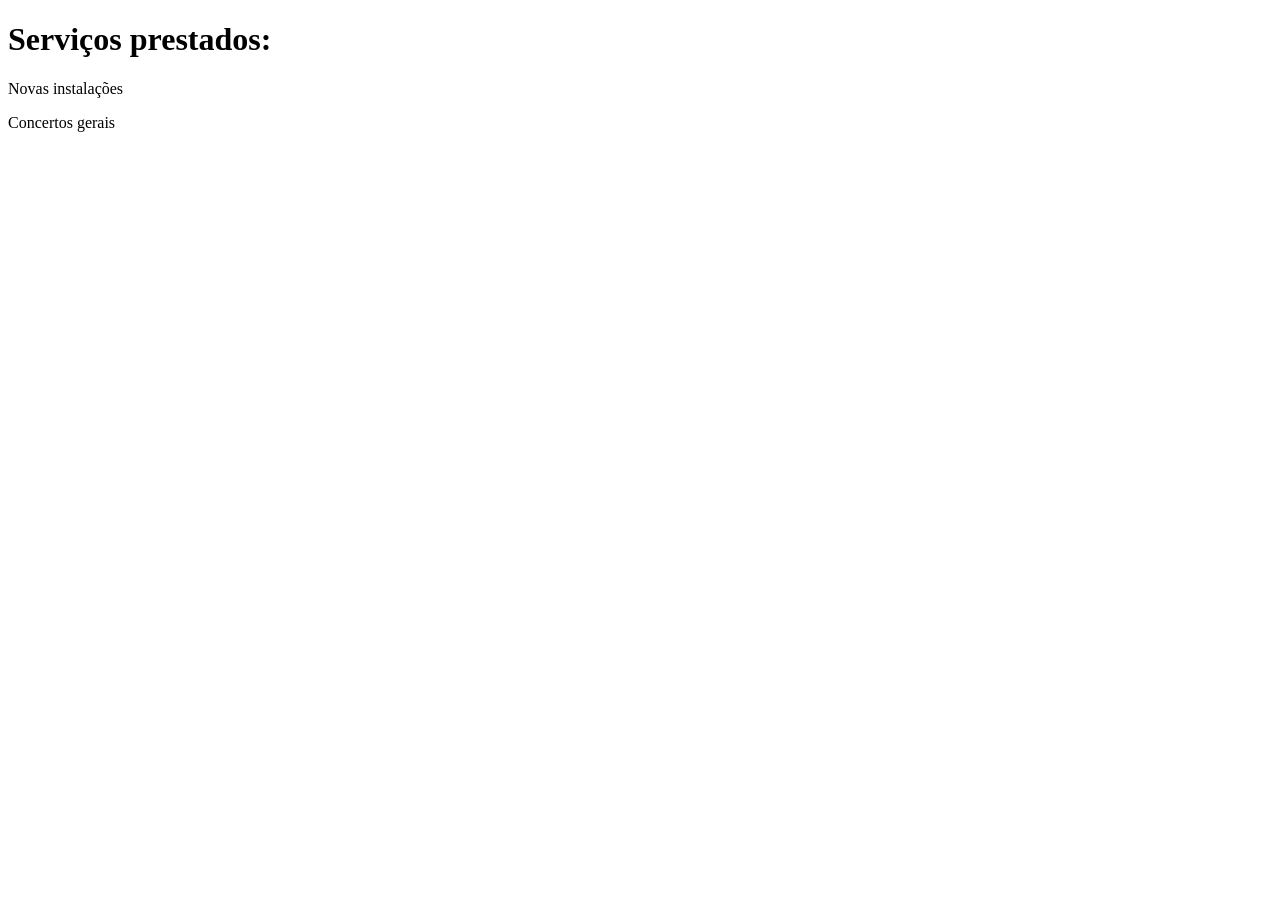
==== Projeto_Mario/nosso_servicos.html @ d1a6c62a "Finalizando o JavaScript e colocando o forms" ====
<!DOCTYPE html>
<html lang="pt-BR">
<head>
    <meta charset="UTF-8">
    <meta name="viewport" content="width=device-width, initial-scale=1.0">
    <title>Nossos serviços</title>
</head>
<body>
    <h1>Serviços prestados:</h1>

    <p>Novas instalações</p>
    <p>Concertos gerais</p>
    
</body>
</html>
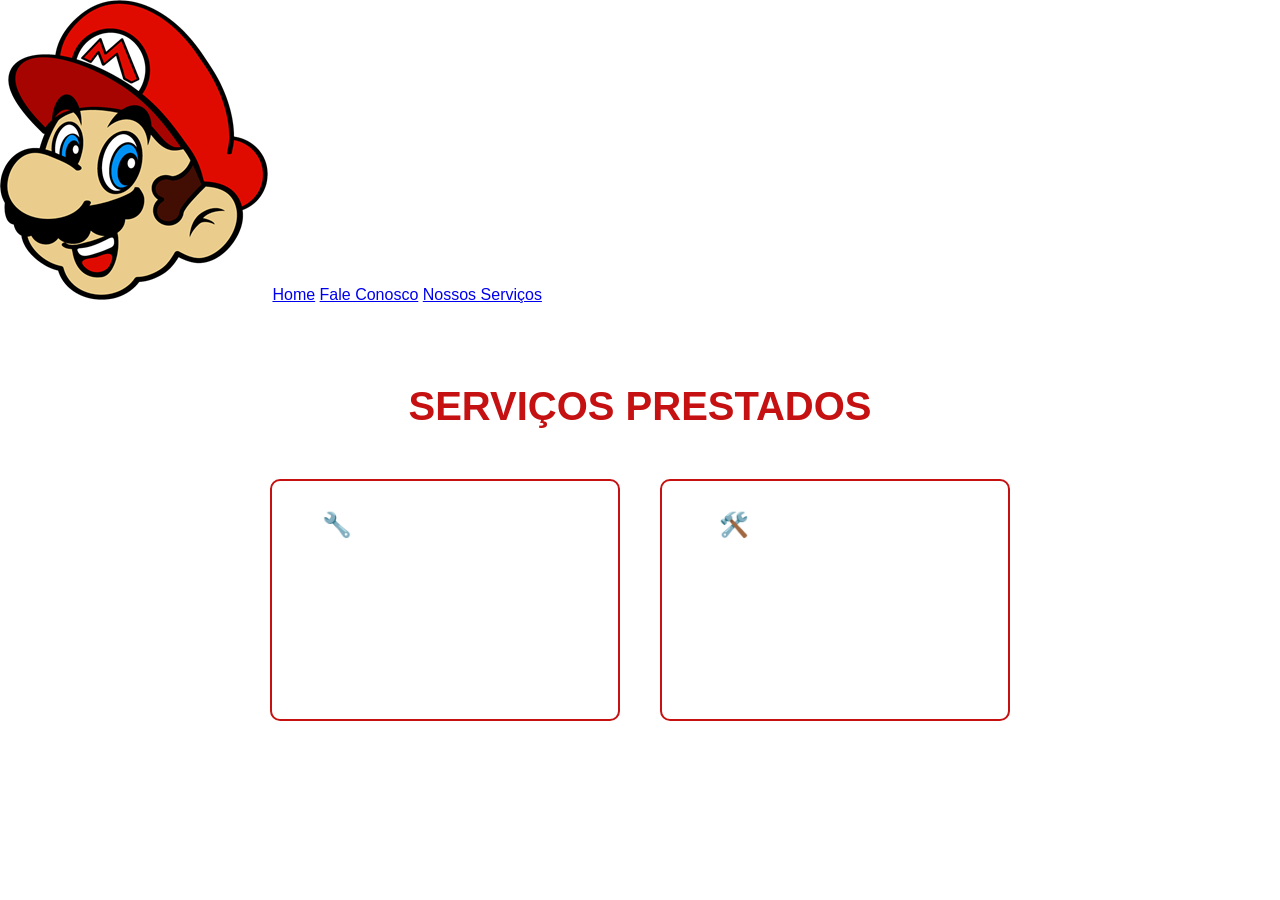
==== commit 6dd8627e: "Adicionando pagina Nossos serviços" ====
--- a/Projeto_Mario/nosso_servicos.html
+++ b/Projeto_Mario/nosso_servicos.html
@@ -1,15 +1,35 @@
 <!DOCTYPE html>
 <html lang="pt-BR">
+
 <head>
     <meta charset="UTF-8">
     <meta name="viewport" content="width=device-width, initial-scale=1.0">
-    <title>Nossos serviços</title>
+    <title>Nossos serviços - Marios e Luigi</title>
+    <link rel="stylesheet" href="./style.css">
 </head>
-<body>
-    <h1>Serviços prestados:</h1>
 
-    <p>Novas instalações</p>
-    <p>Concertos gerais</p>
-    
+<body class="" fundo-escuro">
+    <div class="" cabecalho">
+        <img alt="" logo-cabecalho" src="./img/logo-cabecalho.png" />
+        <a href="./index.html">Home</a>
+        <a href="https://wa.me/5511987291623?text=Vim%20pelo%20site.%0AGostaria%20de%20marcar%20uma%20visita" target="_blank">Fale Conosco</a>
+        <a href="./nosso_servicos.html">Nossos Serviços</a>
+    </div>
+
+    <div class="caixa-servicos">
+        <h1>Serviços Prestados</h1>
+
+        <div class="lista-servicos">
+            <div class="card-servico">
+                <h2>🔧 Novas instalações</h2>
+                <p>Realizamos a instalação completa de sistemas hidráulicos para sua casa ou comércio com a garantia de qualidade do Reino dos Cogumelos.</p>
+            </div>
+
+            <div class="card-servico">
+                <h2>🛠️ Consertos gerais</h2>
+                <p>Vazamentos, canos entupidos ou problemas de pressão? Nossa equipe resolve qualquer emergência de forma rápida e limpa.</p>
+            </div>
+        </div>
+    </div>
 </body>
 </html>
--- a/Projeto_Mario/style.css
+++ b/Projeto_Mario/style.css
@@ -0,0 +1,212 @@
+* {
+    margin: 0;
+    padding: 0;
+    box-sizing: border-box;
+    font-family: "mukta", sans-serif;
+}
+
+.logo-mario {
+    height: 350px;
+}
+
+button {
+    background-color: #c51111;
+    color: white;
+    width: 200px;
+    height: 50px;
+    border-radius: 3px;
+    border: none;
+    font-weight: bold;
+    text-transform: uppercase;
+    cursor: pointer;
+    margin-top: 30px;
+}
+
+.logo-luigi-mario {
+    height: 500px;
+}
+
+.caixa-info-texto {
+    width: 40%;
+}
+
+body {
+    height: 100vh;
+}
+
+.caixa-principal {
+    display: flex;
+    align-items: center;
+    justify-content: space-around;
+    padding: 100px;
+    height: 100vh;
+}
+
+.caixa-video {
+    position: fixed;
+    top: 0;
+    z-index: -1;
+}
+
+video {
+    min-width: 100vh;
+    min-height: 100vh;
+}
+
+.mascara-video {
+    background: linear-gradient(109deg,
+            rgba(10, 12, 16, 0.99) 15%,
+            rgba(10, 12, 16, 0.7) 50%,
+            rgba(10, 12, 16, 0.99) 85%);
+    width: 100%;
+    height: 100%;
+    position: fixed;
+    top: 0;
+}
+
+p {
+    color: white;
+    font-size: 20px;
+}
+
+.cabecalho {
+    display: flex;
+    align-items: center;
+    gap: 30px;
+    padding: 20px;
+}
+
+.cabecalho img {
+    width: 70px;
+}
+
+.cabecalho a {
+    color: white;
+    font-size: 24px;
+    cursor: pointer;
+    text-decoration: none;
+}
+
+.cabecalho a:hover {
+    color: #c51111;
+    transition: 0.3s ease-in-out;
+}
+
+.caixa-link-whats {
+    position: fixed;
+    bottom: 15px;
+    right: 12px;
+}
+
+.link-whats img {
+    width: 60px;
+}
+
+.link-whats {
+    cursor: pointer;
+}
+
+form {
+    background-color: white;
+    position: fixed;
+    top: 40%;
+    left: -345px;
+
+    display: flex;
+    flex-direction: column;
+    gap: 20px;
+
+    padding: 20px;
+    border-radius: 3px;
+    width: 350px;
+    z-index: 1;
+    transition: 0.5s left ease-in-out;
+}
+
+form input {
+    height: 40px;
+    padding-left: 5px;
+    border-radius: 5px;
+    border: 1px dashed gray;
+    outline-color: #18d80f;
+}
+
+form textarea {
+    padding-left: 5px;
+    border-radius: 5px;
+    border: 1px dashed gray;
+    outline-color: #18d80f;
+    height: 100px;
+}
+
+.mascara-formulario {
+    width: 100%;
+    height: 100%;
+    position: fixed;
+    top: 0;
+    background: linear-gradient(109deg,
+            rgba(10, 12, 16, 0.99) 15%,
+            rgba(10, 12, 16, 0.7) 50%,
+            rgba(10, 12, 16, 0.99) 85%);
+    visibility: hidden;
+    transition: 0.5s visibility ease-in-out;
+
+}
+
+/* --- ESTILOS DA PÁGINA DE SERVIÇOS --- */
+
+.fundo-escuro {
+    /* Simula o fundo escuro do vídeo da página principal */
+    background: linear-gradient(109deg,
+            rgba(10, 12, 16, 0.99) 15%,
+            rgba(10, 12, 16, 0.85) 50%,
+            rgba(10, 12, 16, 0.99) 85%);
+    background-color: #0a0c10;
+    height: 100vh;
+}
+
+.caixa-servicos {
+    padding: 80px 100px;
+    text-align: center;
+}
+
+.caixa-servicos h1 {
+    color: #c51111; /* Vermelho do botão */
+    font-size: 40px;
+    margin-bottom: 50px;
+    text-transform: uppercase;
+}
+
+.lista-servicos {
+    display: flex;
+    justify-content: center;
+    gap: 40px;
+    flex-wrap: wrap;
+}
+
+.card-servico {
+    background-color: rgba(255, 255, 255, 0.05);
+    border: 2px solid #c51111;
+    border-radius: 10px;
+    padding: 30px;
+    width: 350px;
+    transition: 0.4s ease-in-out;
+}
+
+.card-servico:hover {
+    transform: translateY(-10px); /* Efeito de pular ao passar o mouse */
+    background-color: rgba(255, 255, 255, 0.1);
+    box-shadow: 0px 10px 20px rgba(197, 17, 17, 0.3);
+}
+
+.card-servico h2 {
+    color: white;
+    font-size: 24px;
+    margin-bottom: 15px;
+}
+
+.card-servico p {
+    font-size: 18px;
+    line-height: 1.5;
+}
+
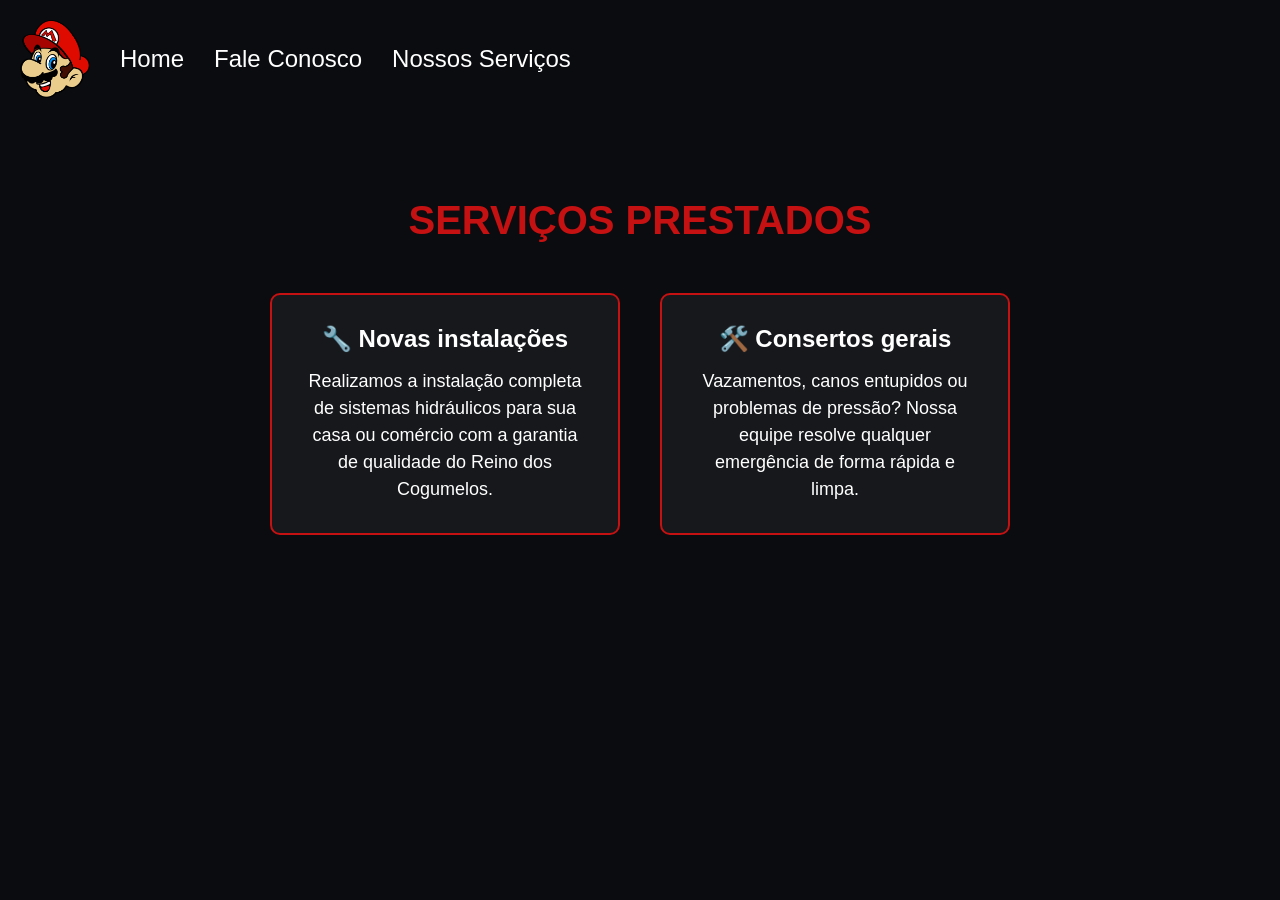
==== commit 9fd48114: "Site finalizado: HTML, CSS e JavaScript" ====
--- a/Projeto_Mario/nosso_servicos.html
+++ b/Projeto_Mario/nosso_servicos.html
@@ -8,11 +8,11 @@
     <link rel="stylesheet" href="./style.css">
 </head>
 
-<body class="" fundo-escuro">
-    <div class="" cabecalho">
-        <img alt="" logo-cabecalho" src="./img/logo-cabecalho.png" />
+<body class="fundo-escuro">
+    <div class="cabecalho">
+        <img alt="logo-cabecalho" src="./img/logo-cabecalho.png" />
         <a href="./index.html">Home</a>
-        <a href="https://wa.me/5511987291623?text=Vim%20pelo%20site.%0AGostaria%20de%20marcar%20uma%20visita" target="_blank">Fale Conosco</a>
+        <a onclick="mostrarForms()">Fale Conosco</a>
         <a href="./nosso_servicos.html">Nossos Serviços</a>
     </div>
 
--- a/Projeto_Mario/style.css
+++ b/Projeto_Mario/style.css
@@ -153,7 +153,7 @@
 
 }
 
-/* --- ESTILOS DA PÁGINA DE SERVIÇOS --- */
+/* --- ESTILOS DA PÁGINA DE SERVIÇOS ---  */
 
 .fundo-escuro {
     /* Simula o fundo escuro do vídeo da página principal */
@@ -171,7 +171,7 @@
 }
 
 .caixa-servicos h1 {
-    color: #c51111; /* Vermelho do botão */
+    color: #c51111;
     font-size: 40px;
     margin-bottom: 50px;
     text-transform: uppercase;
@@ -194,7 +194,7 @@
 }
 
 .card-servico:hover {
-    transform: translateY(-10px); /* Efeito de pular ao passar o mouse */
+    transform: translateY(-10px);
     background-color: rgba(255, 255, 255, 0.1);
     box-shadow: 0px 10px 20px rgba(197, 17, 17, 0.3);
 }
@@ -208,5 +208,4 @@
 .card-servico p {
     font-size: 18px;
     line-height: 1.5;
-}
-
+} 
